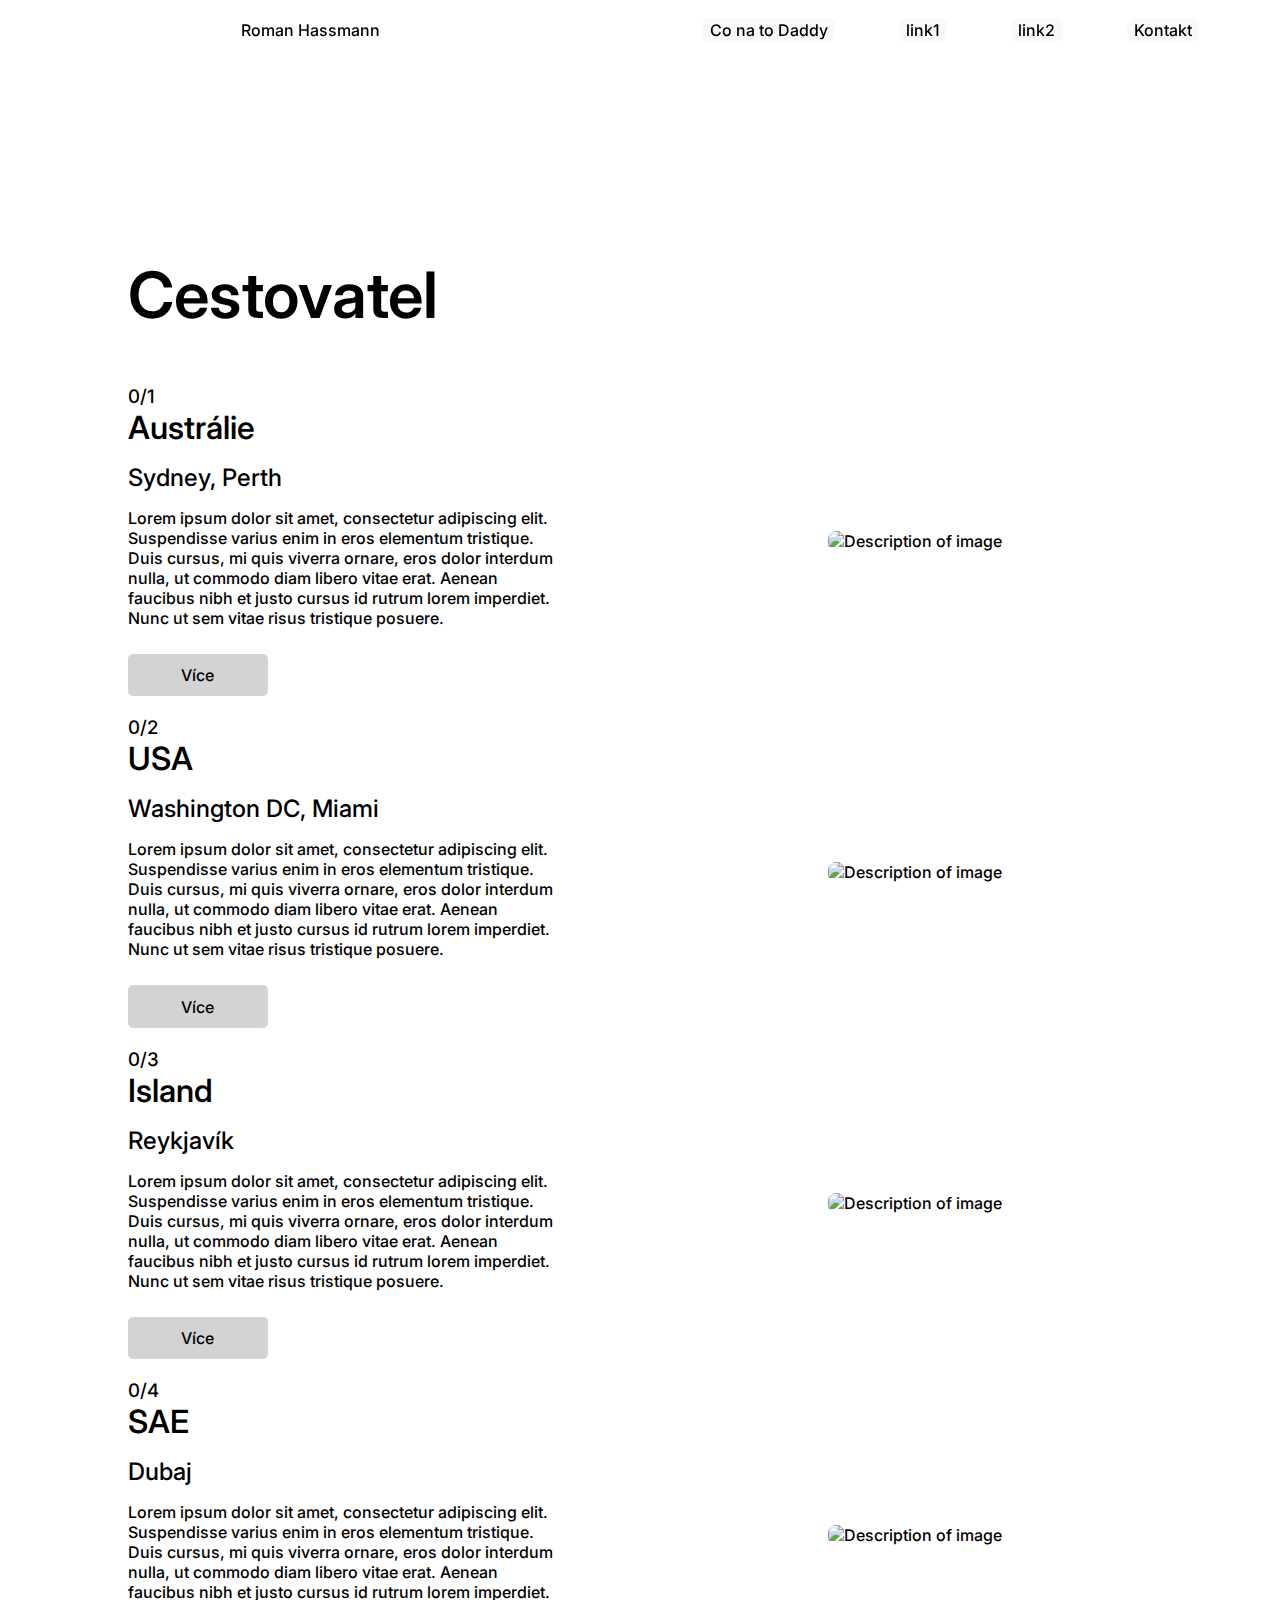
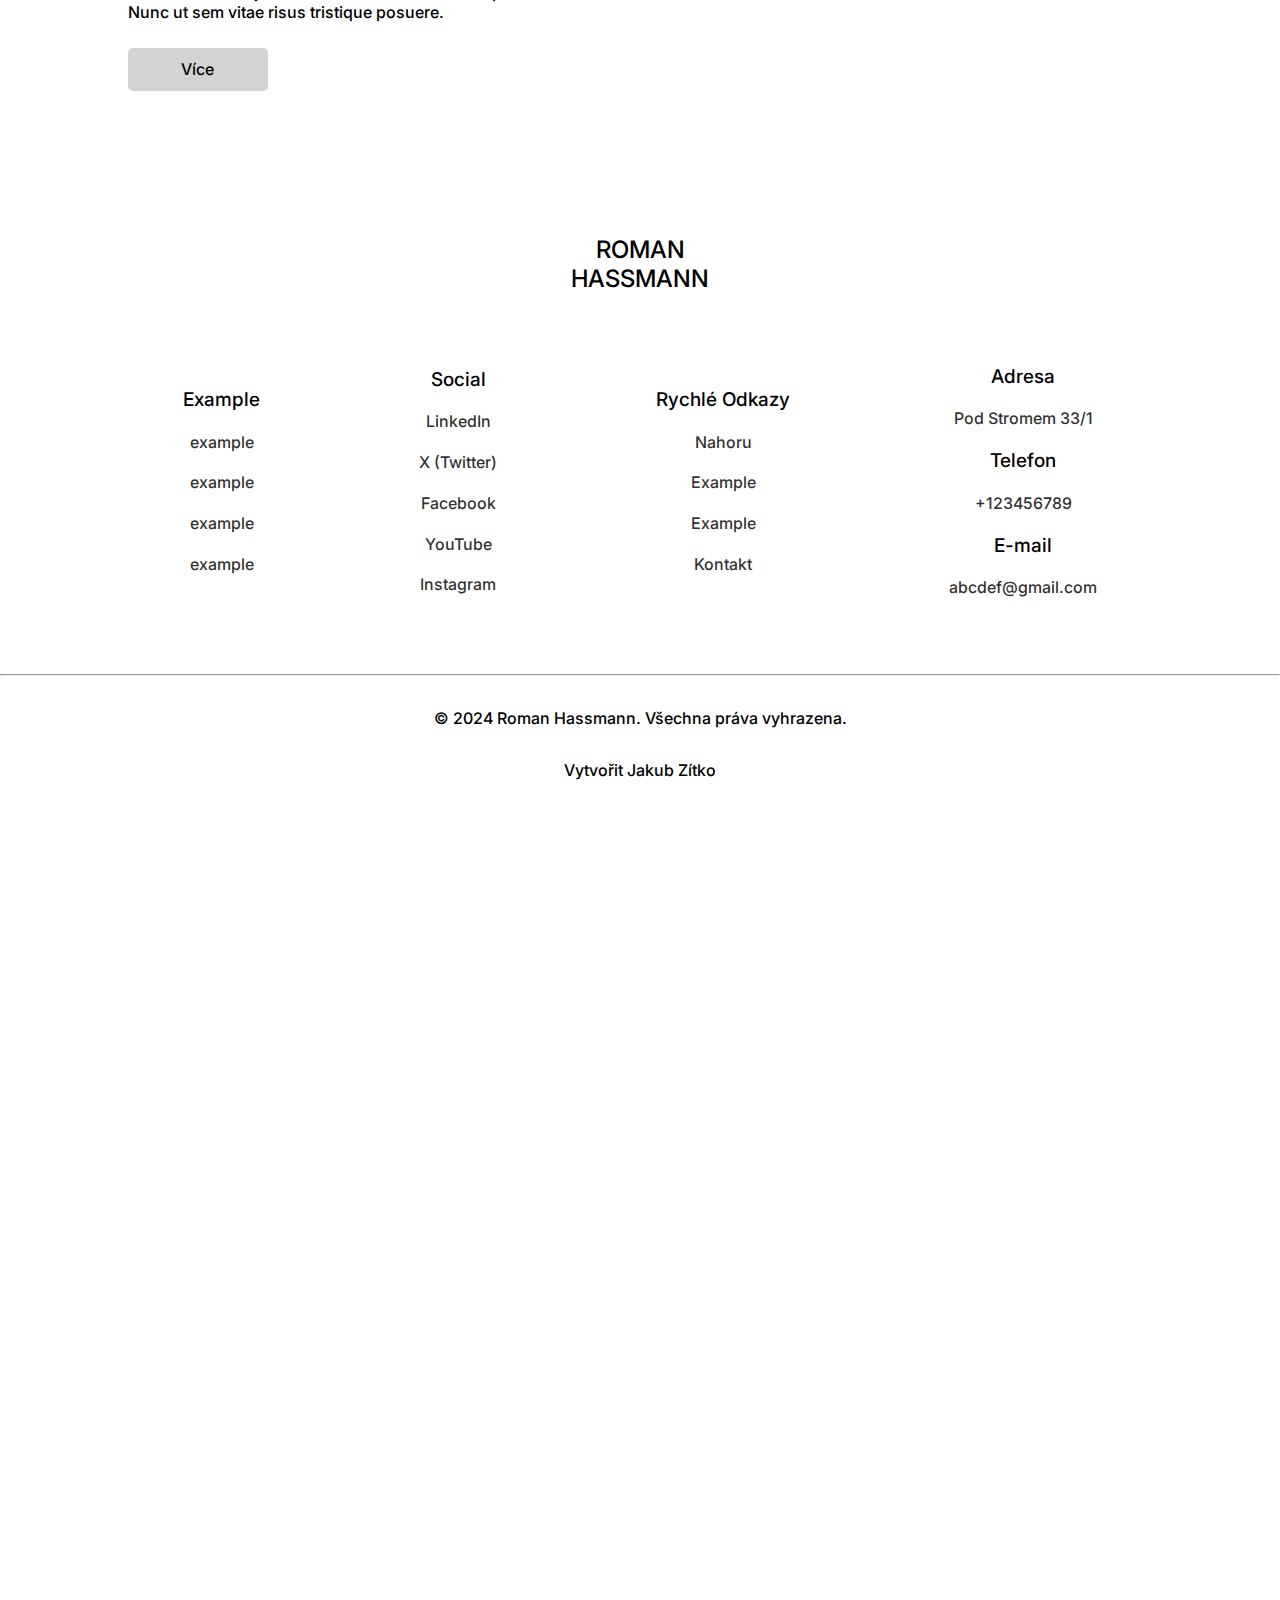
==== cestovatel.html @ c93ad96a "Add files via upload" ====
<!DOCTYPE html>
<html lang="en">
<head>
    <meta charset="UTF-8">
    <meta name="viewport" content="width=device-width, initial-scale=1.0">
    <title>Roman Hassmann</title>
    <link rel="stylesheet" href="style.css">
    <link rel="stylesheet" href="stylephone.css">
    <link rel="preconnect" href="https://fonts.googleapis.com">
    <link rel="preconnect" href="https://fonts.gstatic.com" crossorigin>
    <link href="https://fonts.googleapis.com/css2?family=Inter:wght@100..900&display=swap" rel="stylesheet">
    <link rel="icon" href="https://i.postimg.cc/pLmX5HLj/RH.png" type="image/png">
</head>
<body>
    <div class="nav">
        <div class="logo-1"><a href="index.html">Roman Hassmann</a></div>
        <div>
          <ul class="nav-links">
            <li><a href="https://www.example.cz" target="_blank">Co na to Daddy</a></button></li>
            <li><a href="#kontakt">link1</a></li>
            <li><a href="#kontakt">link2</a></li>
            <li><a href="kontakt.html">Kontakt</a></li>
          </ul>
          <div class="dropdown">
            <div class="logo-2"><a>Roman Hassmann</a></div>
            <button class="dropbtn">&#9776;</button>
            <div class="dropdown-content">
            <a href="https://www.conatodaddy.cz">Co Na To Daddy</a>
            <a href="#">Link 2</a>
            <a href="kontakt.html">Kontakt</a>
            </div>
        </div>
        </div>
        
        


    </div>
    
   
    
    <section class="cestovatel" id="cestovatel">
        <div class="content-0">
            <h1>Cestovatel</h1>
        </div>
    
        <div class="content content-1">
            <div class="text-content">
                <h3>0/1</h3>
                <h1>Austrálie</h1>
                <h2>Sydney, Perth</h2>
                <p>Lorem ipsum dolor sit amet, consectetur adipiscing elit. Suspendisse varius enim in eros elementum tristique. Duis cursus, mi quis viverra ornare, eros dolor interdum nulla, ut commodo diam libero vitae erat. Aenean faucibus nibh et justo cursus id rutrum lorem imperdiet. Nunc ut sem vitae risus tristique posuere.</p>
                <div class="button-container">
                    <a href="YOUR_LINK_HERE" class="btn-link">
                        <button class="btn">
                            <span class="btn-text">Více</span>
                        </button>
                    </a>
                </div>
            </div>
            <div class="image-content">
                <img src="https://i.postimg.cc/W4gFj42t/pexels-anne-sophie-parent-1111377-2105416.jpg" alt="Description of image" class="side-image">
            </div>
        </div>
    
        <div class="content content-2">
            <div class="text-content">
                <h3>0/2</h3>
                <h1>USA</h1>
                <h2>Washington DC, Miami</h2>
                <p>Lorem ipsum dolor sit amet, consectetur adipiscing elit. Suspendisse varius enim in eros elementum tristique. Duis cursus, mi quis viverra ornare, eros dolor interdum nulla, ut commodo diam libero vitae erat. Aenean faucibus nibh et justo cursus id rutrum lorem imperdiet. Nunc ut sem vitae risus tristique posuere.</p>
                <div class="button-container">
                    <a href="YOUR_LINK_HERE" class="btn-link">
                        <button class="btn">
                            <span class="btn-text">Více</span>
                        </button>
                    </a>
                </div>
            </div>
            <div class="image-content">
                <img src="https://i.postimg.cc/VLJhYJhY/pexels-tobiasbjorkli-2104152.jpg" alt="Description of image" class="side-image">
            </div>
        </div>
    
        <div class="content content-3">
            <div class="text-content">
                <h3>0/3</h3>
                <h1>Island</h1>
                <h2>Reykjavík</h2>
                <p>Lorem ipsum dolor sit amet, consectetur adipiscing elit. Suspendisse varius enim in eros elementum tristique. Duis cursus, mi quis viverra ornare, eros dolor interdum nulla, ut commodo diam libero vitae erat. Aenean faucibus nibh et justo cursus id rutrum lorem imperdiet. Nunc ut sem vitae risus tristique posuere.</p>
                <div class="button-container">
                    <a href="YOUR_LINK_HERE" class="btn-link">
                        <button class="btn">
                            <span class="btn-text">Více</span>
                        </button>
                    </a>
                </div>
            </div>
            <div class="image-content">
                <img src="https://i.postimg.cc/pV6012L3/pexels-eberhardgross-592284.jpg" alt="Description of image" class="side-image">
            </div>
        </div>
    
        <div class="content content-4">
            <div class="text-content">
                <h3>0/4</h3>
                <h1>SAE</h1>
                <h2>Dubaj</h2>
                <p>Lorem ipsum dolor sit amet, consectetur adipiscing elit. Suspendisse varius enim in eros elementum tristique. Duis cursus, mi quis viverra ornare, eros dolor interdum nulla, ut commodo diam libero vitae erat. Aenean faucibus nibh et justo cursus id rutrum lorem imperdiet. Nunc ut sem vitae risus tristique posuere.</p>
                <div class="button-container">
                    <a href="YOUR_LINK_HERE" class="btn-link">
                        <button class="btn">
                            <span class="btn-text">Více</span>
                        </button>
                    </a>
                </div>
            </div>
            <div class="image-content">
                <img src="https://i.postimg.cc/L52mczD6/pexels-eberhardgross-534164.jpg" alt="Description of image" class="side-image">
            </div>
        </div>
    </section>
    
  

    
  
    
    <div class="footer">
        <div class="heading">
            <h2>Roman Hassmann</h2>
        </div>
        <div class="content">
            <div class="services">
                <h4>Example</h4>
                <p><a href="#">example</a></p>
                <p><a href="#">example</a></p>
                <p><a href="#">example</a></p>
                <p><a href="#">example</a></p>
            </div>
            <div class="social-media">
                <h4>Social</h4>
                <p>
                    <a href="https://www.linkedin.com/in/sanket-bodke-995b5b205/"><i class="fab fa-linkedin"></i> LinkedIn</a>
                </p>
                <p>
                    <a href="https://x.com/RomanHassmann"><i class="fab fa-twitter"></i> X (Twitter)</a>
                </p>
                <p>
                    <a href="#"><i class="fab fa-github"></i> Facebook</a>
                </p>
                <p>
                    <a href="#"><i class="fab fa-codepen"></i> YouTube</a>
                </p>
                <p>
                    <a href="https://www.instagram.com/romanhassmann?igsh=dDJzamRmZ2Z3NXZo"><i class="fab fa-instagram"></i> Instagram</a>
                </p>
            </div>
            <div class="links">
                <h4>Rychlé Odkazy</h4>
                <p><a href="#">Nahoru</a></p>
                <p><a href="#">Example</a></p>
                <p><a href="#">Example</a></p>
                <p><a href="kontakt.html">Kontakt</a></p>
            </div>
            <div class="details">
                <h4 class="address">Adresa</h4>
                <p>Pod Stromem 33/1</p>
                <h4 class="mobile">Telefon</h4>
                <p><a href="#">+123456789</a></p>
                <h4 class="mail">E-mail</h4>
                <p><a href="#">abcdef@gmail.com</a></p>
            </div>
        </div>
        <footer>
            <hr />
            &copy; 2024 Roman Hassmann. Všechna práva vyhrazena.
  
            <h4>Vytvořit <a href="#">Jakub Zítko</a> </h4>
        </footer>
    </div>




    

   
    <script src="script.js"></script>
</body>
</html>
---- style.css ----
*{
    padding: 0;
    margin: 0;
}

body{
    height: 2000vh;
}

html{
    scroll-behavior: smooth;
}

* {
    font-family: "Inter", sans-serif;
    font-optical-sizing: auto;
    font-weight: 500;
    font-style: normal;
    font-variation-settings:
        "slnt" 0;
}

.nav{
    background-color: rgba(255, 255, 255, 0.9);
    justify-content: space-around;
    align-items: center;
    display: flex;
    padding: 1.25rem 5rem;
    position: fixed; 
    top: 0;
    width: 100%;
    z-index: 1000;
    transition: backdrop-filter 0.8s; 
}

.logo-1 a{
    color: black;
    background-color: white;
    text-decoration: none;
    border-color: none;
}

.nav-links {
    gap: 4rem;
    display: flex;
    list-style: none;
    font-size: 1rem;
}

.nav-links li a {
    padding: 0.15rem 0.45rem;
    border: none;
    border-radius: 0.5em;
    cursor: pointer;
    transition: 0.5s ease;
    background-color: rgba(246, 246, 246, 0.66);
}
.nav-links li  a{
    text-decoration: none;
    color: black;

}

.nav-links li a:hover{
    background-color: rgb(0, 0, 0);
    color: white;
    padding: 0.15rem 5rem 0.15rem 5rem;
    box-shadow: 0.1875rem 0.1875rem 1.25rem rgba(68, 68, 68, 0.4);
}



.dropdown{ 
    display: none;
}
.logo-2{
    display: none;
}

.main {
    padding: 7.5rem 0rem 20rem 3rem; 
    background-color: rgb(255, 255, 255);
}

.main-text ul{
    padding-left: 5rem;
    list-style-type: none;
}

.main-text ul li h1{
    font-weight: 650;
    font-size: 6.5rem;
}

.main-text ul li a{
    font-size: 2.5rem;
    transition: 0.5s ease;
    text-align: center;
    cursor: pointer;
    text-decoration: none;
    color: black;
}

.main-text ul li a:hover{
    background-color: rgba(85, 85, 85, 0.2);
    padding: 0.3rem;
    margin-left: 2rem;
    text-align: center;
    border-radius: 0.75rem;
}

/* POODNIKATEL START */
.podnikatel{
    height: auto;
    
}

.podnikatel h1{
    padding: 7rem 15rem 1rem 8rem;
    font-size: 4rem;
    font-weight: 600;
}

.podnikatel p{
    padding: 0.4rem 15rem 0rem 8rem;
    font-weight: 350;
}
.podnikatel h2{
    padding: 1rem 15rem 0rem 8rem;
    font-weight: 550;
    font-size: 1.5rem;
}
.podnikatel h3{
    padding: 1rem 15rem 0rem 8rem;
    font-size: 1.2rem;
    font-weight: 450;
}


/* posnikatel end */
/* cestovatel start*/
.cestovatel{
    padding: 8rem;
}
.content-0 h1 {
    margin: 0;
    padding: 8rem 0rem 2rem 0rem;
    font-size: 4rem;
    font-weight: 600;
}
.text-content h1{
    font-size: 2rem;
    font-weight: 550;
}
.text-content h2{
    padding-top: 1rem;
}
.text-content p {
    padding-top: 1rem;
    
}

.button-container {
    display: flex;
    justify-content: left;
    align-items: left;
    margin-top: 10px;
    
}

.btn-link {
    text-decoration: none; 
}

.btn {
    padding: 0.7rem 1rem;
    margin-top: 1rem;
    background-color: lightgrey;
    color: black;
    border: none;
    border-radius: 5px;
    font-size: 16px;
    cursor: pointer;
    display: flex;
    align-items: left;
    justify-content: center; 
    text-decoration: none;
    transition: 0.3s ease-in-out;
    gap: 0.2rem;
    min-width: 12cap; 
    position: relative;
}

.btn-text {
    transition: opacity 0.7s ease-in-out, transform 0.7s ease-in-out;
    display: inline-block; 
    z-index: 1; 
}

.btn:hover .btn-text {
    color: white; 
    opacity: 1; 
    transform: translateY(0); 
}

.btn:hover {
    background-color: black;
    color: white;
    box-shadow: 3px 3px 20px rgba(0, 0, 0, 0.3);
    padding: 1rem 5rem;
  
}

.content {
    display: flex;
    justify-content: space-between;
    align-items: center; 
    margin-top: 20px;
}

.text-content {
    flex: 1;
    text-align: left;
    padding-right: 20px; 
}

.image-content {
    flex: 1;
    text-align: right; 
    padding-right: 150px;
}

.side-image {
    width: 70%;
    max-width: 70%;
    height: auto;
    border-radius: 0.5rem;
}


/* CESTOVATEL END */

/* INVESTOR START */
.investor{
    height: auto;
}

.investor h1{
    padding: 12rem 12rem 1rem 8rem;
    font-size: 4rem;
    font-weight: 600;
}

.investor p{
    padding: 0.5rem 15rem 0rem 8rem;
    font-weight: 350;
}
.investor h2{
    padding: 2.5rem 15rem 0rem 8rem;
    font-weight: 550;
}
.investor h3{
    padding: 1.5rem 15rem 0rem 8rem;
    
}
/* INVESTOR END*/

/* OTEC START */
.otec{
    height: auto;
    background-color: rgba(251, 251, 251, 0.295);
    padding: 2rem 0rem 2rem 0rem;
}

.otec h1{
    padding: 15rem 15rem 0.25rem 8rem;
    font-size: 4rem;
    font-weight: 600;
}

.otec p{
    padding: 0.3rem 15rem 0rem 8rem;
    font-weight: 350;
}
.otec h2{
    padding: 1.5rem 15rem 0rem 8rem;
    font-weight: 450;
}

.investor-container {
    display: flex;
    justify-content: center;
    align-items: center;
    
}
/* OTEC END */

/*Kontkt start */
.kontakt {
    height: auto;
    background-color: rgba(255, 255, 255, 0.295);
    padding: 5rem 0rem 10rem 0rem;
}

.margin-bottom {
    margin-bottom: 20px;
}
.input-field{
    padding-bottom: 4rem;
}
.main-container {
    display: flex;
    align-items: center;
    justify-content: center;
    padding: 48px;
}

.form-container {
    margin: 0 auto;
    max-width: 550px;
    width: 100%;
    background: white;
}

.form-container h2 {
    padding: 0rem 0rem 2rem 0rem;
    font-size: 3rem;
    font-weight: 200;
}

.form-label {
    display: block;
    font-weight: 500;
    font-size: 16px;
    color: #07074d;
    margin-bottom: 12px;
}

.input-field {
    width: 100%;
    padding: 12px 24px;
    border-radius: 6px;
    border: 1px solid #e0e0e0;
    background: white;
    font-weight: 500;
    font-size: 16px;
    color: #6b7280;
    outline: none;
    resize: none;
}

.input-field:focus {
    border-color: #ffffff;
    box-shadow: 0px 3px 8px rgba(0, 0, 0, 0.05);
}

.submit-button {
    text-align: center;
    font-size: 16px;
    border-radius: 6px;
    padding: 14px 32px;
    border: none;
    font-weight: 600;
    background-color: #000000;
    color: rgb(255, 255, 255);
    cursor: pointer;
}

.submit-button:hover {
    box-shadow: 0px 3px 8px rgba(0, 0, 0, 0.05);
}

/*kontakt end*/

/* FOOTER START */
.footer {
    width: 100%;
    bottom: 0;
    left: 0;
    z-index: 1;
    padding: 1rem 0;
    text-align: center;
    width: 100%;
    display: flex;
    flex-direction: column;
    justify-content: space-between;
}

.footer .heading {
    max-width: 10rem;
    width: 90%;
    text-transform: uppercase;
    margin: 0 auto;
    margin-bottom: 3rem;
    
}

.footer .content {
    display: flex;
    justify-content: space-evenly;
    margin: 1.5rem;
}

.footer .content p {
    margin-bottom: 1.3rem;
    color: rgba(0, 0, 0, 0.829);
}

.footer .content a {
    text-decoration: none;
    color: rgb(0, 0, 0, 0.829);
}

.footer .content a:hover {
    border-bottom: 1px solid rgba(0, 0, 0, 0.829);
}

.footer .content h4 {
    margin-bottom: 1.3rem;
    font-size: 1.1875rem;
}

footer {
    text-align: center;
    margin-bottom: 2rem;
}

footer hr {
    margin: 2rem 0;
}
footer h4{
    padding-top: 2rem;
    
}
footer h4 a{
    text-decoration: none;
    color: black;
}
/* FOOTER END*/
---- stylephone.css ----
/* GLOBAL STYLES FOR SMALLER SCREENS */
@media (max-width: 1267px) {
    body {
        height: 250vh;
    }

    html {
        scroll-behavior: smooth;
    }

    * {
        font-family: "Inter", sans-serif;
        font-optical-sizing: auto;
        font-weight: 300;
        font-style: normal;
        font-variation-settings: "slnt" 0;
    }

    /* NAVIGATION BAR */
    .nav {
        padding: 1.5rem 0.2rem; 
    }

    .nav-links {
        display: none; 
    }

    .hamburger {
        display: block; 
        font-size: 1.5rem;
        border: none;
        background-color: white;
        color: rgb(0, 0, 0);
        cursor: pointer;
        transition: 0.2s ease;
    }

    .logo-2 {
        position: fixed;
        top: 0.9rem;
        left: 2.2rem;
    }

    /* DROPDOWN MENU */
    .dropbtn {
        background-color: white;
        color: black;
        padding: 0.7rem;
        font-size: 1.5rem;
        border: none;
        cursor: pointer;
    }

    .dropdown {
        position: relative;
        display: inline-block;
    }

    .dropdown-content {
        display: none;
        position: absolute;
        background-color: grey;
        min-width: 160px;
        box-shadow: 0px 8px 16px 0px rgba(0, 0, 0, 0.2);
        border-radius: 10px;
        z-index: 1;
        right: 15px;
        top: 100%;
        max-height: 0;
        overflow: hidden;
        transform: scaleX(0) scaleY(0);
        transition: max-height 0.5s ease, transform 0.5s ease;
    }

    .dropdown-content a {
        color: black;
        padding: 12px 16px;
        text-decoration: none;
        display: block;
    }

    .dropdown-content a:hover {
        background-color: #FFF;
    }

    .dropdown:hover .dropdown-content {
        display: block;
        max-height: 500px;
        transform: scaleX(1) scaleY(1);
    }

    .dropdown:hover .dropbtn {
        background-color: white;
    }
}

/* MOBILE VIEW STYLES (UP TO 767px) */
@media (max-width: 767px) {
    /* GENERAL STYLES */
    .podnikatel, .cestovatel, .investor, .otec, .kontakt, .footer {
        background-color: white;
        
    }

    /* MAIN SECTION */
    .main {
        padding-top: 7.5rem; 
        background-color: rgb(255, 255, 255);
    }

    .main-text ul {
        padding-left: 0;
        list-style-type: none;
    }

    .main-text ul li h1 {
        font-weight: 650;
        font-size: 2.5rem;
    }

    .main-text ul li a {
        font-size: 1.8rem;
        transition: 0.5s ease;
        text-align: left;
        cursor: pointer;
        text-decoration: none;
        color: black;
    }

    .main-text ul li a:hover {
        background-color: rgba(175, 242, 248, 0.6);
        padding: 0.3rem;
        margin-left: 2.2rem;
        text-align: center;
        border-radius: 0.75rem;
    }

    /* POODNIKATEL (BUSINESS) SECTION */
    .podnikatel {
        height: auto;
        
    }

    .podnikatel h1 {
        padding: 5rem 0rem 0rem 2rem;
        font-size: 2rem;
        font-weight: 600;
    }

    .podnikatel p {
        padding: 1rem 2rem 1rem 2rem;
        font-weight: 350;
        font-size: 1rem;
    }

    .podnikatel h2 {
        padding: 1rem 2rem 0rem 2rem;
        font-weight: 750;
        font-size: 1.2rem;
    }

    .podnikatel h3 {
        padding: 1rem 2rem 0rem 2rem;
        font-size: 1rem;
        font-weight: 700;
    }

    .investor-container {
        display: flex;
        justify-content: center;
        align-items: center;
        margin-top: 1rem;
    }

    /* CESTOVATEL (TRAVELER) SECTION */
    .cestovatel {
        padding: 2rem 2rem 2rem 2rem;
        padding-top: 10rem;
    }

    .cestovatel h1 {
        font-size: 2rem;
        font-weight: 600;
    }

    .content {
        flex-direction: column; 
        align-items: flex-start;
    }

    .text-content {
        padding-right: 0; 
        padding-bottom: 20px; 
        text-align: left;
    }

    .image-content {
        text-align: left;
        padding: 1rem 0rem;
    }

    .side-image {
        width: 100%;
    }

    /* INVESTOR SECTION */
    .investor {
        height: auto;
        padding-top: 10rem;
    }

    .investor h1 {
        padding: 1rem 2rem 1rem 2rem;
        font-size: 2rem;
        font-weight: 600;
    }

    .investor p {
        padding: 0.5rem 2rem 0rem 2rem;
        font-weight: 350;
    }

    .investor h2 {
        padding: 2.5rem 2rem 0rem 2rem;
        font-weight: 550;
    }

    .investor h3 {
        padding: 1.5rem 2rem 0rem 2rem;
    }

    /* OTEC (FATHER) SECTION */
    .otec {
        height: auto;
        padding-top: 10rem;
    }

    .otec h1 {
        padding: 5rem 2rem 0.25rem 2rem;
        font-size: 2rem;
        font-weight: 600;
    }

    .otec p {
        padding: 0.3rem 2rem 0rem 2rem;
        font-weight: 350;
    }

    .otec h2 {
        padding: 1.5rem 2rem 0rem 2rem;
        font-weight: 550;
    }

    

    /* KONTAKT (CONTACT) SECTION */
    .main-container {
        padding: 0;
    }

    .form-container {
        padding: 0 2rem;
        box-sizing: border-box;
        width: 80%;
    }

    .form-container h1 {
        font-size: 2rem;
    }

    .input-field {
        padding: 8px 10px;
        font-size: 14px;
    }

    .submit-button {
        padding: 10px 24px;
        font-size: 14px;
    }

    /* FOOTER SECTION */
    .footer {
        padding: 0px;
        background: white;
    }

    .footer .heading h2 {
        text-align: center;
        margin-bottom: 20px;
    }

    .footer .content {
        display: flex;
        flex-direction: column;
        align-items: center;
        gap: 20px;
    }

    .footer .content > div {
        width: 100%;
        max-width: 550px;
    }

    .footer h4 {
        margin-bottom: 10px;
    }

    .footer p {
        margin: 5px 0;
    }

    .footer a {
        color: #000;
        text-decoration: none;
    }

    footer {
        text-align: center;
        padding: 20px 0;
    }

    @media (min-width: 768px) {
        .footer .content {
            flex-direction: row;
            justify-content: space-between;
            align-items: flex-start;
        }

        .footer .content > div {
            width: auto;
            max-width: none;
        }
    }
}

@media (max-width: 767px) {
    .side-image {
        width: 100%; 
        height: auto; 
        max-width: 100%; 
    }

    
    .main-img {
        width: 100%;
        height: auto;
        max-width: 100%;
    }
}


@media (min-width: 768px) {
    .side-image {
        width: 80%; 
        height: auto;
    }

    .main-img {
        width: 80%; 
        height: auto; 
    }
}
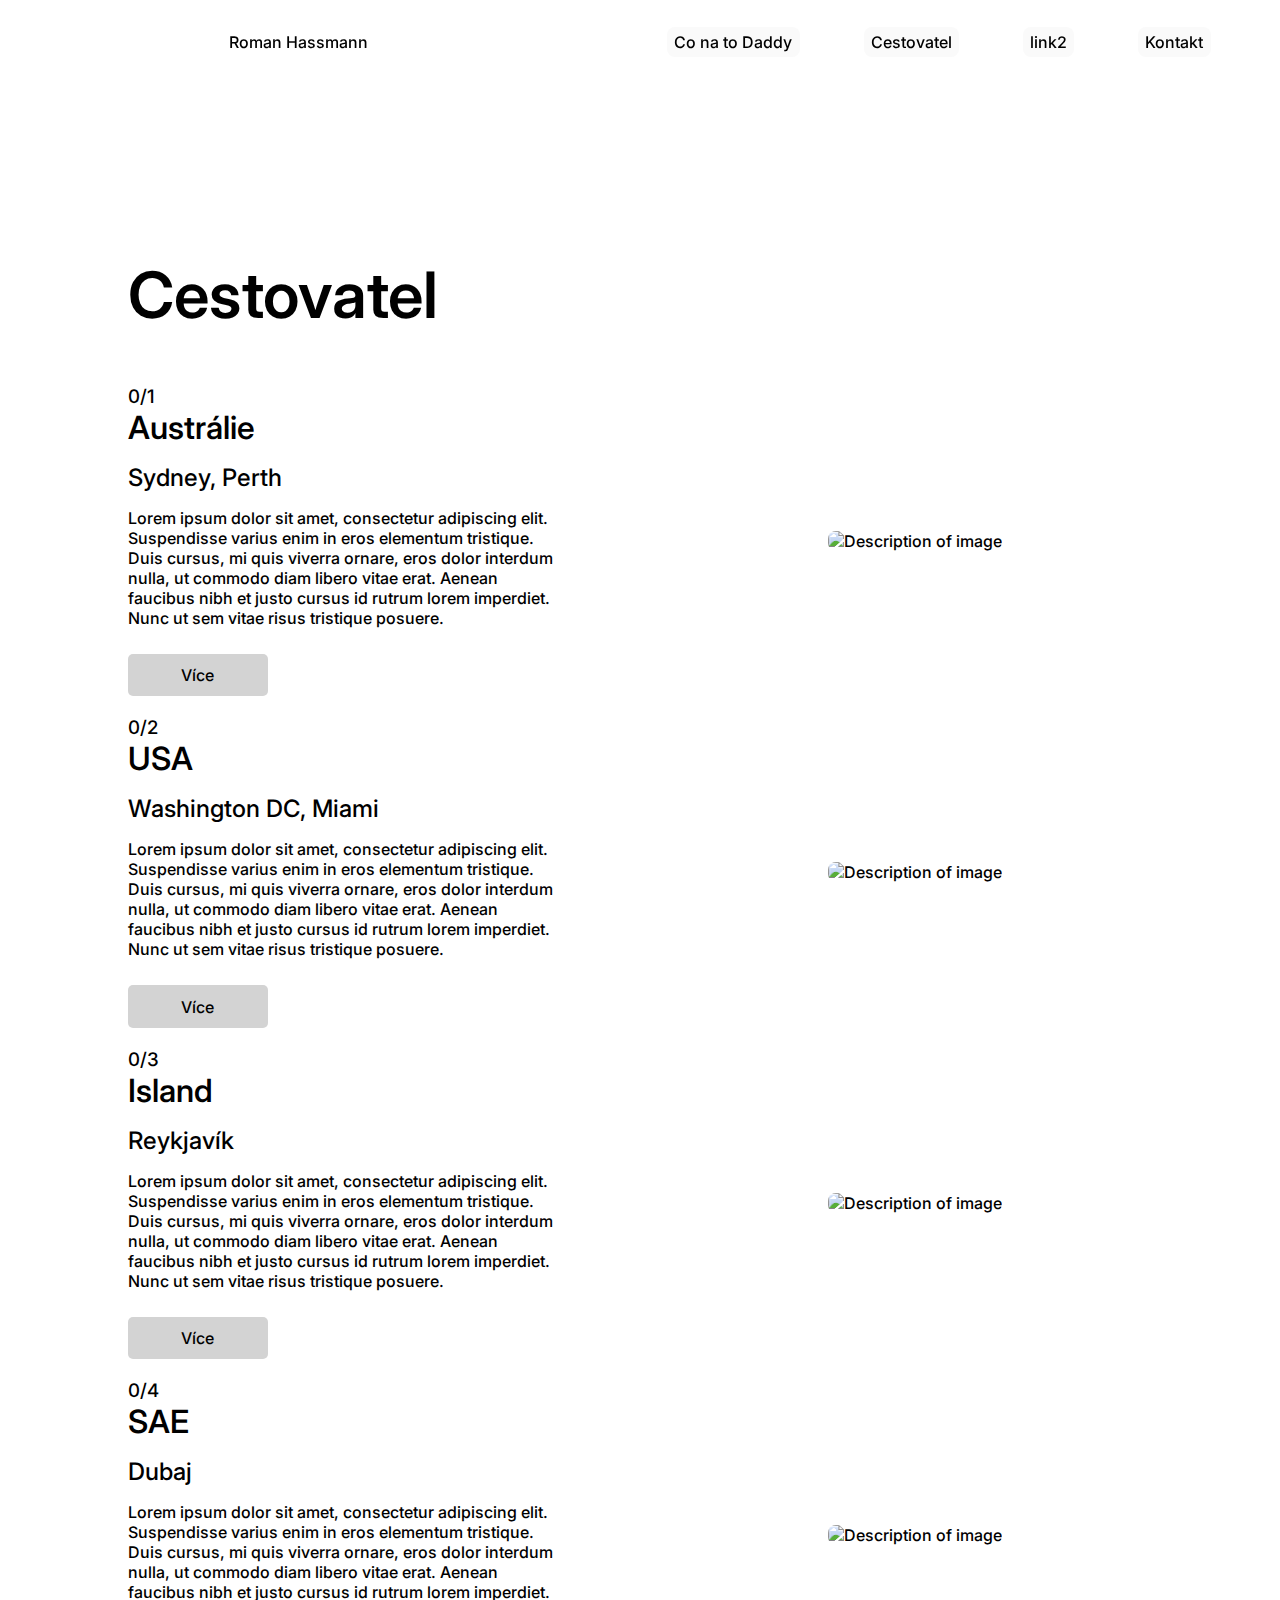
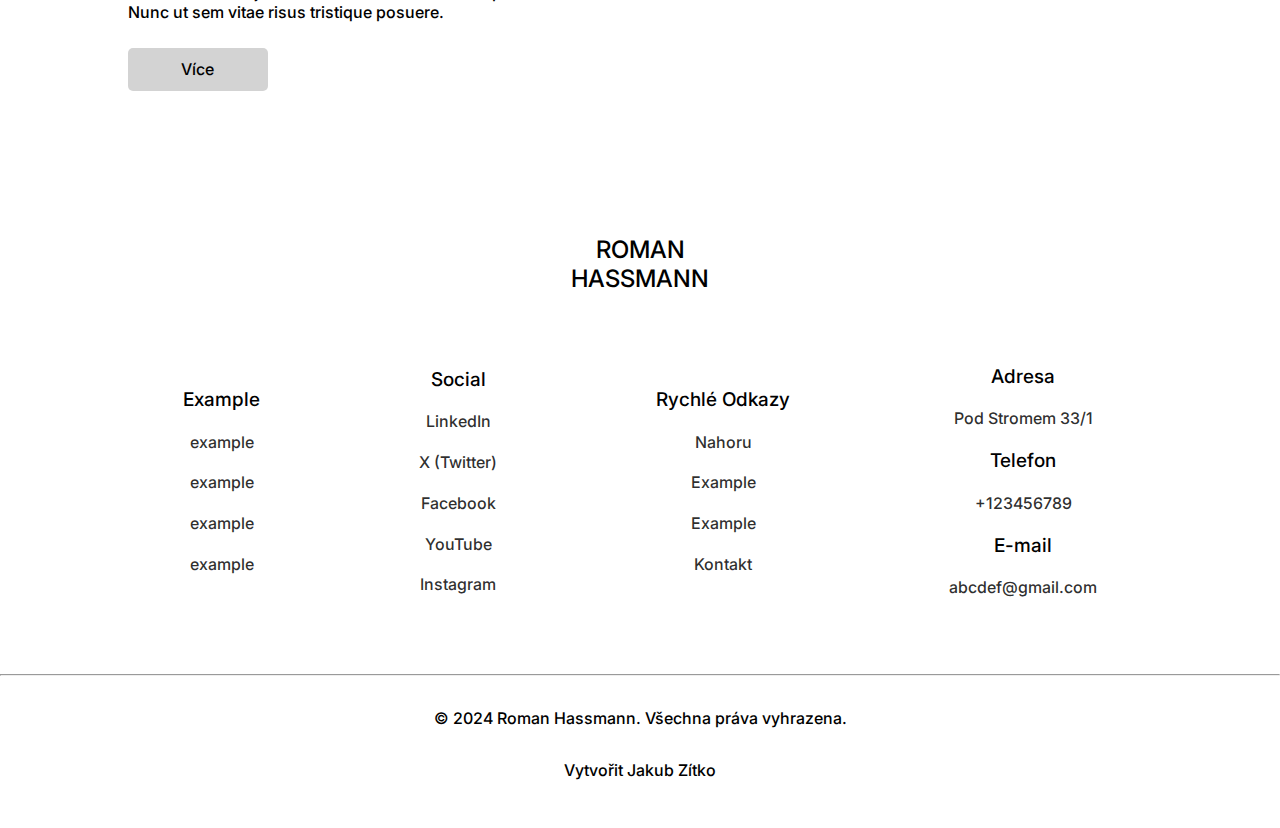
==== commit b5b7d0c0: "Add files via upload" ====
--- a/cestovatel.html
+++ b/cestovatel.html
@@ -17,7 +17,7 @@
         <div>
           <ul class="nav-links">
             <li><a href="https://www.example.cz" target="_blank">Co na to Daddy</a></button></li>
-            <li><a href="#kontakt">link1</a></li>
+            <li><a href="#kontakt">Cestovatel</a></li>
             <li><a href="#kontakt">link2</a></li>
             <li><a href="kontakt.html">Kontakt</a></li>
           </ul>
--- a/style.css
+++ b/style.css
@@ -3,9 +3,7 @@
     margin: 0;
 }
 
-body{
-    height: 2000vh;
-}
+
 
 html{
     scroll-behavior: smooth;
@@ -25,7 +23,7 @@
     justify-content: space-around;
     align-items: center;
     display: flex;
-    padding: 1.25rem 5rem;
+    padding: 2rem 5rem;
     position: fixed; 
     top: 0;
     width: 100%;
@@ -35,7 +33,7 @@
 
 .logo-1 a{
     color: black;
-    background-color: white;
+    background-color: rgba(0, 0, 0, 0);
     text-decoration: none;
     border-color: none;
 }
@@ -48,12 +46,12 @@
 }
 
 .nav-links li a {
-    padding: 0.15rem 0.45rem;
+    padding: 0.3rem 0.45rem;
     border: none;
     border-radius: 0.5em;
     cursor: pointer;
     transition: 0.5s ease;
-    background-color: rgba(246, 246, 246, 0.66);
+    background-color: rgba(246, 246, 246, 0.5);
 }
 .nav-links li  a{
     text-decoration: none;
@@ -231,8 +229,8 @@
 }
 
 .side-image {
-    width: 70%;
-    max-width: 70%;
+    width: 100%;
+    max-width: 100%;
     height: auto;
     border-radius: 0.5rem;
 }
--- a/stylephone.css
+++ b/stylephone.css
@@ -1,5 +1,5 @@
 /* GLOBAL STYLES FOR SMALLER SCREENS */
-@media (max-width: 1267px) {
+@media (max-width: 900px) {
     body {
         height: 250vh;
     }
@@ -18,84 +18,82 @@
 
     /* NAVIGATION BAR */
     .nav {
-        padding: 1.5rem 0.2rem; 
+        padding: 3rem 0rem; 
+        position: absolute; 
+        background-color: rgba(0, 0, 0, 0);
     }
 
     .nav-links {
         display: none; 
+        
     }
 
     .hamburger {
         display: block; 
         font-size: 1.5rem;
         border: none;
-        background-color: white;
+        background-color: rgba(0, 0, 0, 0);
         color: rgb(0, 0, 0);
         cursor: pointer;
         transition: 0.2s ease;
     }
 
-    .logo-2 {
-        position: fixed;
+    .logo-1 {
         top: 0.9rem;
         left: 2.2rem;
-    }
-
-    /* DROPDOWN MENU */
-    .dropbtn {
-        background-color: white;
-        color: black;
-        padding: 0.7rem;
-        font-size: 1.5rem;
-        border: none;
-        cursor: pointer;
-    }
-
-    .dropdown {
-        position: relative;
-        display: inline-block;
-    }
-
-    .dropdown-content {
-        display: none;
-        position: absolute;
-        background-color: grey;
-        min-width: 160px;
-        box-shadow: 0px 8px 16px 0px rgba(0, 0, 0, 0.2);
-        border-radius: 10px;
-        z-index: 1;
-        right: 15px;
-        top: 100%;
-        max-height: 0;
-        overflow: hidden;
-        transform: scaleX(0) scaleY(0);
-        transition: max-height 0.5s ease, transform 0.5s ease;
-    }
-
-    .dropdown-content a {
-        color: black;
-        padding: 12px 16px;
-        text-decoration: none;
-        display: block;
-    }
-
-    .dropdown-content a:hover {
-        background-color: #FFF;
-    }
-
-    .dropdown:hover .dropdown-content {
-        display: block;
-        max-height: 500px;
-        transform: scaleX(1) scaleY(1);
-    }
-
-    .dropdown:hover .dropbtn {
-        background-color: white;
-    }
+        font-size: 1.3rem;
+        
+    }
+    
+/* DROPDOWN MENU */
+.dropbtn {
+    background-color: rgba(0, 0, 0, 0);
+    color: black;
+    padding: 0.7rem;
+    font-size: 1.5rem;
+    border: none;
+    cursor: pointer;
+}
+
+.dropdown {
+    position: relative;
+    display: inline-block;
+}
+
+.dropdown-content {
+    position: absolute;
+    background-color: rgb(220, 220, 220);
+    min-width: 200px;
+    border-radius: 10px;
+    z-index: 1;
+    right: 1px;
+    top: 100%;
+    max-height: 0;
+    overflow: hidden;
+    transition: max-height 0.4s ease-in-out;
+}
+
+.dropdown-content a {
+    color: black;
+    text-align: center;
+    padding: 12px 16px;
+    text-decoration: none;
+    display: block;
+}
+
+.dropdown-content a:hover {
+    background-color: #ffffff;
+}
+
+.dropdown-content.show {
+    max-height: 500px;
+    box-shadow: 1rem 1rem 50rem 50rem rgba(0, 0, 0, 0.5);
+}
+
 }
 
 /* MOBILE VIEW STYLES (UP TO 767px) */
-@media (max-width: 767px) {
+@media (max-width: 900px) {
     /* GENERAL STYLES */
     .podnikatel, .cestovatel, .investor, .otec, .kontakt, .footer {
         background-color: white;
@@ -128,11 +126,11 @@
     }
 
     .main-text ul li a:hover {
-        background-color: rgba(175, 242, 248, 0.6);
-        padding: 0.3rem;
-        margin-left: 2.2rem;
-        text-align: center;
-        border-radius: 0.75rem;
+        background-color: rgba(0, 0, 0, 0);
+        padding: 0;
+        margin-left: 0;
+        text-align: none;
+        border-radius: 0rem;
     }
 
     /* POODNIKATEL (BUSINESS) SECTION */
